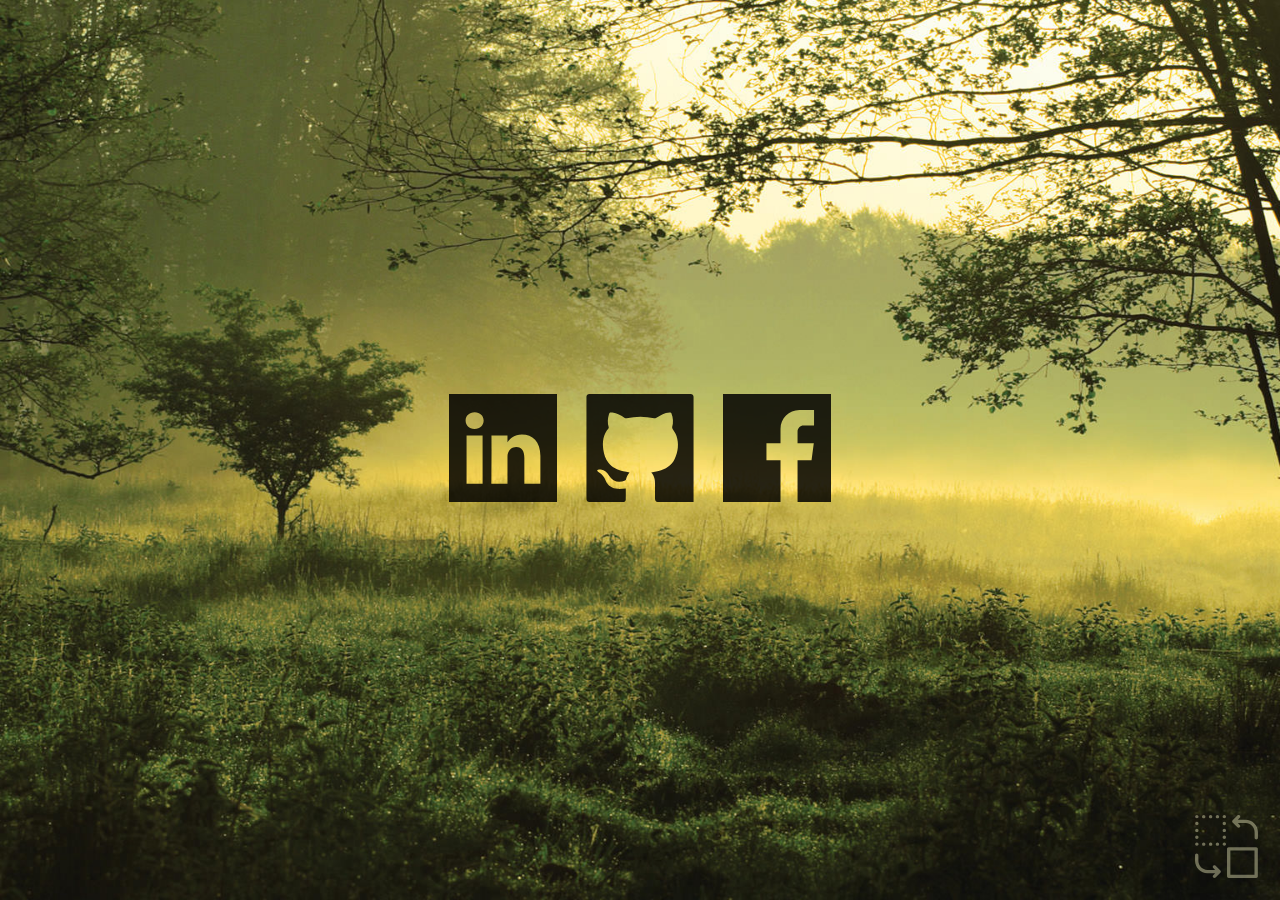
==== index.html @ 452d77e4 "Change back one tag" ====
<!DOCTYPE html>
<!-- Jory Eugene Pestorious -->
<html lang="en">
<head>
  <meta charset="UTF-8">
  <meta name="viewport" content="width=device-width, initial-scale=1.0">
  <meta http-equiv="X-UA-Compatible" content="ie=edge">
  <title>Yo, Jory!</title>
  <link rel="stylesheet" href="style.css">
  <link rel="icon" href="/favicon.png">
</head>
<body>
  <div id="bg">

  <span id="changeSpan" tabindex="4" role="button" aria-label="Button to change background image" title="Change Background" onclick="changeBackground();">
    <svg version="1.1" id="change" role="img" xmlns="http://www.w3.org/2000/svg" xmlns:xlink="http://www.w3.org/1999/xlink" x="0px" y="0px"
    	 viewBox="0 0 452.025 452.025" style="enable-background:new 0 0 452.025 452.025;" xml:space="preserve">
  		<path d="M362.612,34.125h-55.2l13.6-13.6c4.7-4.7,4.7-12.3,0-17s-12.3-4.7-17,0l-34,34.1c-2.3,2.3-3.5,5.3-3.5,8.5
  			s1.3,6.2,3.5,8.5l34.1,34.1c2.3,2.3,5.4,3.5,8.5,3.5s6.1-1.2,8.5-3.5c4.7-4.7,4.7-12.3,0-17l-13.6-13.6h55.2c35.9,0,65,29.2,65,65
  			v40.3c0,6.6,5.4,12,12,12s12-5.4,12-12v-40.3C451.712,74.025,411.712,34.125,362.612,34.125z"/>
  		<path d="M438.812,230.925h-197.1c-6.6,0-12,5.4-12,12v197.1c0,6.6,5.4,12,12,12h197.1c6.6,0,12-5.4,12-12v-197.1
  			C450.812,236.225,445.412,230.925,438.812,230.925z M426.812,428.025h-173.1v-173.1h173.1L426.812,428.025L426.812,428.025z"/>
  		<path d="M147.912,363.325c-4.7-4.7-12.3-4.7-17,0c-4.7,4.7-4.7,12.3,0,17l13.6,13.6h-55.2c-35.9,0-65-29.2-65-65v-40.3
  			c0-6.6-5.4-12-12-12s-12,5.4-12,12v40.3c0,49.1,39.9,89,89,89h55.2l-13.6,13.6c-4.7,4.7-4.7,12.3,0,17c2.3,2.3,5.4,3.5,8.5,3.5
  			s6.1-1.2,8.5-3.5l34.1-34.1c4.7-4.7,4.7-12.3,0-17L147.912,363.325z"/>
  		<path d="M13.212,24.025c3.2,0,6.3-1.3,8.5-3.5s3.5-5.3,3.5-8.5c0-3.1-1.3-6.3-3.5-8.5s-5.3-3.5-8.5-3.5s-6.3,1.3-8.5,3.5
  			s-3.5,5.3-3.5,8.5s1.3,6.3,3.5,8.5C7.012,22.725,10.012,24.025,13.212,24.025z"/>
  		<path d="M111.812,24.025c6.6,0,12-5.4,12-12s-5.4-12-12-12s-12,5.4-12,12S105.112,24.025,111.812,24.025z"/>
  		<path d="M62.512,24.025c6.6,0,12-5.4,12-12s-5.4-12-12-12s-12,5.4-12,12S55.912,24.025,62.512,24.025z"/>
  		<path d="M161.012,24.025c6.6,0,12-5.4,12-12s-5.4-12-12-12s-12,5.4-12,12S154.412,24.025,161.012,24.025z"/>
  		<path d="M210.312,0.025c-3.1,0-6.3,1.3-8.5,3.5s-3.5,5.3-3.5,8.5s1.3,6.3,3.5,8.5s5.3,3.5,8.5,3.5s6.3-1.3,8.5-3.5
  			s3.5-5.3,3.5-8.5s-1.3-6.3-3.5-8.5S213.512,0.025,210.312,0.025z"/>
  		<path d="M210.312,147.925c-6.6,0-12,5.4-12,12s5.4,12,12,12s12-5.4,12-12C222.312,153.225,217.012,147.925,210.312,147.925z"/>
  		<path d="M210.312,98.625c-6.6,0-12,5.4-12,12s5.4,12,12,12s12-5.4,12-12C222.312,103.925,217.012,98.625,210.312,98.625z"/>
  		<path d="M210.312,49.325c-6.6,0-12,5.4-12,12s5.4,12,12,12s12-5.4,12-12C222.312,54.725,217.012,49.325,210.312,49.325z"/>
  		<path d="M210.312,197.125c-3.2,0-6.3,1.3-8.5,3.5s-3.5,5.3-3.5,8.5c0,3.1,1.3,6.3,3.5,8.5s5.3,3.5,8.5,3.5s6.3-1.3,8.5-3.5
  			s3.5-5.3,3.5-8.5s-1.3-6.3-3.5-8.5C216.613,198.425,213.512,197.125,210.312,197.125z"/>
  		<path d="M161.012,221.125c6.6,0,12-5.4,12-12s-5.4-12-12-12s-12,5.4-12,12C149.012,215.825,154.412,221.125,161.012,221.125z"/>
  		<path d="M111.812,221.125c6.6,0,12-5.4,12-12s-5.4-12-12-12s-12,5.4-12,12C99.812,215.825,105.112,221.125,111.812,221.125z"/>
  		<path d="M62.512,221.125c6.6,0,12-5.4,12-12s-5.4-12-12-12s-12,5.4-12,12C50.512,215.825,55.912,221.125,62.512,221.125z"/>
  		<path d="M13.212,221.125c3.2,0,6.3-1.3,8.5-3.5s3.5-5.3,3.5-8.5s-1.3-6.3-3.5-8.5s-5.3-3.5-8.5-3.5s-6.3,1.3-8.5,3.5
  			s-3.5,5.3-3.5,8.5c0,3.1,1.3,6.3,3.5,8.5C7.012,219.825,10.012,221.125,13.212,221.125z"/>
  		<path d="M13.212,171.925c6.6,0,12-5.4,12-12s-5.4-12-12-12s-12,5.4-12,12S6.612,171.925,13.212,171.925z"/>
  		<path d="M13.212,122.625c6.6,0,12-5.4,12-12s-5.4-12-12-12s-12,5.4-12,12C1.212,117.225,6.612,122.625,13.212,122.625z"/>
  		<path d="M13.212,73.325c6.6,0,12-5.4,12-12s-5.4-12-12-12s-12,5.4-12,12S6.612,73.325,13.212,73.325z"/>
    </svg>
  </span>

  <main>
    <h1 style="display: none;">Personal Website of Jory Eugene Pestorious</h1>

    <a href="http://www.linkedin.com/in/joryeugene" tabindex="1" aria-label="Link to Jory's Linkedin" title="Jory's Linkedin">
      <svg class="main-icons" role="img" version="1.1" xmlns="http://www.w3.org/2000/svg" xmlns:xlink="http://www.w3.org/1999/xlink" x="0px" y="0px"
      	 viewBox="0 0 455 455" style="enable-background:new 0 0 455 455;" xml:space="preserve">
        <title>Linkedin</title>
        <desc>Linkedin Logo Icon</desc>
      	<path role="presentation" style="fill-rule:evenodd;clip-rule:evenodd;" d="M246.4,204.35v-0.665c-0.136,0.223-0.324,0.446-0.442,0.665H246.4z"/>
      	<path role="presentation" style="fill-rule:evenodd;clip-rule:evenodd;" d="M0,0v455h455V0H0z M141.522,378.002H74.016V174.906h67.506V378.002z
      		 M107.769,147.186h-0.446C84.678,147.186,70,131.585,70,112.085c0-19.928,15.107-35.087,38.211-35.087
      		c23.109,0,37.31,15.159,37.752,35.087C145.963,131.585,131.32,147.186,107.769,147.186z M385,378.002h-67.524V269.345
      		c0-27.291-9.756-45.92-34.195-45.92c-18.664,0-29.755,12.543-34.641,24.693c-1.776,4.34-2.24,10.373-2.24,16.459v113.426h-67.537
      		c0,0,0.905-184.043,0-203.096H246.4v28.779c8.973-13.807,24.986-33.547,60.856-33.547c44.437,0,77.744,29.02,77.744,91.398V378.002
      		z"/></svg></a>

    <a href="http://github.com/joryeugene" tabindex="2" aria-label="Link to Jory's Github" title="Jory's Github">
      <svg class="main-icons" role="img" version="1.1" xmlns="http://www.w3.org/2000/svg" xmlns:xlink="http://www.w3.org/1999/xlink" x="0px" y="0px"
      	  viewBox="0 0 568.034 568.034" style="enable-background:new 0 0 568.034 568.034;" xml:space="preserve">
        <title>Github</title>
        <desc>Github Logo Icon</desc>
    		<path role="presentation" d="M550.99,0H17.051C8.948,0,2.381,6.567,2.381,14.67v538.694c0,8.104,6.567,14.67,14.67,14.67h177.498v-0.129
    			c8.011-0.092,14.149-4.577,14.431-12.166c0.728-19.725,0.214-39.492,0.214-58.562c-14.296,0.667-27.944,2.473-41.438,1.695
    			c-29.762-1.714-52.632-14.413-64.493-43.556c-7.026-17.265-17.613-32.032-34.101-41.886c-3.079-1.842-5.771-4.554-8.127-7.308
    			c-3.079-3.592-2.503-7.282,2.362-8.268c4.908-0.998,10.27-1.695,15.11-0.79c19.009,3.568,32.154,15.49,42.216,31.347
    			c19.896,31.371,50.521,40.974,84.976,26.487c1.921-0.808,4.363-2.766,4.725-4.553c2.778-13.887,7.968-26.549,18.427-37.65
    			c-11.628-2.154-22.399-3.739-32.962-6.188c-30.417-7.038-57.742-19.7-77.724-44.848c-16.303-20.514-23.758-44.528-27.185-70.086
    			c-5.367-40.031-0.563-77.503,26.928-109.493c1.389-1.616,2.142-4.927,1.524-6.94c-6.885-22.497-5.833-44.805,0.991-67.051
    			c3.581-11.683,4.578-12.265,16.5-10.637c0.729,0.098,1.438,0.281,2.161,0.404c23.898,3.954,44.468,15.526,64.731,27.95
    			c2.724,1.671,6.873,2.711,9.866,1.983c48.397-11.744,96.702-11.695,145.093,0.043c2.809,0.679,6.561-0.288,9.247-1.695
    			c11.016-5.759,21.561-12.454,32.718-17.914c12.98-6.346,26.652-11.12,41.371-10.857c2.576,0.049,6.561,2.509,7.423,4.786
    			c8.856,23.464,10.723,47.375,3.666,71.794c-0.753,2.607,0.367,6.322,1.769,8.892c6.965,12.779,16.689,24.572,21.096,38.127
    			c13.434,41.316,8.538,82.229-9.749,121.06c-16.757,35.594-47.834,53.63-84.621,62.933c-12.424,3.14-25.153,5.049-38.556,7.681
    			c17.564,18.348,20.318,40.74,20.006,64.192c-0.324,24.192-0.238,48.391-0.251,72.589c-0.006,11.72,5.11,18.195,14.039,18.574
    			c-0.006,0.037,188.723,0.037,188.723,0.037V14.67C565.653,6.567,559.087,0,550.99,0z"/></svg></a>

    <a href="http://www.facebook.com/joryeugene" tabindex="3" aria-label="Link to Jory's Facebook" title="Jory's Facebook">
      <svg class="main-icons" role="img" version="1.1" xmlns="http://www.w3.org/2000/svg" xmlns:xlink="http://www.w3.org/1999/xlink" x="0px" y="0px"
      	 viewBox="0 0 455.73 455.73" style="enable-background:new 0 0 455.73 455.73;" xml:space="preserve">
        <title>Facebook</title>
        <desc>Facebook Logo Icon</desc>
        <path role="presentation" d="M0,0v455.73h242.704V279.691h-59.33v-71.864h59.33v-60.353c0-43.893,35.582-79.475,79.475-79.475h62.025v64.622h-44.382
        	c-13.947,0-25.254,11.307-25.254,25.254v49.953h68.521l-9.47,71.864h-59.051V455.73H455.73V0H0z"/></svg></a>

  </main>
  </div>
  <!-- Script for changing background image -->
  <script src="script.js" charset="utf-8"></script>
</body>
</html>
---- style.css ----
/*Jory Eugene Pestorious*/

html {
  background-color: #000000;
}

#bg {
  width: 100%;
  height: 100%;
  position: fixed;
  top: 0;
  left: 0;
  z-index: 0;
  background-repeat: no-repeat;
  background-position: center center;
  /* background-attachment: fixed; removed for Android browser */
  -webkit-background-size: cover;
  background-size: cover;
}

/* Background image for larger screens */
@media (min-width: 741px) {
  #bg {
    background-image: url(bg.jpg);
  }
}

/* Background image for smaller screens */
@media (max-width: 740px) {
  #bg {
     background-image: url(bg_mobile.jpg);
  }
}

main {
  position: absolute;
  text-align: center;
  top: 50%;
  left: 50%;
  -webkit-transform: translate(-50%, -50%);
  transform: translate(-50%, -50%);
  width: 100%;
}

/*Background Change Icon Styling*/
#change {
  right: 2.5vh;
  bottom: 2.5vh;
  height: 7vh;
  width: 7vh;
  cursor: pointer;
  fill: rgba(252, 249, 202, 0.4);
  position: absolute;
  transition: transform ease-in 0.3s 0s, -webkit-transform ease-in 0.3s 0s;
}

#change:hover {
  fill: rgba(244, 241, 203, 0.7);
  transform: rotate(-360deg);
  -webkit-transform: rotate(-360deg);
}

#changeSpan:focus #change {
  fill: rgba(244, 241, 203, 0.7);
  outline: none;
}

/*Main Icons Styling*/
.main-icons {
  cursor: pointer;
  fill: rgba(0, 0, 0, 0.85);
  margin: 0 1.4vh 0 1.4vh;
  transition: transform ease-out 0.22s 0s, -webkit-transform ease-out 0.22s 0s;
  width: 12vh;
}

.main-icons:hover {
  fill: rgba(0, 0, 0, 0.35);
  transform: scale(0.98);
  -webkit-transform: scale(0.98);
}

a:focus{
  outline: none;
}

a:focus .main-icons {
  fill: rgba(0, 0, 0, 0.35);
  transform: scale(0.98);
  -webkit-transform: scale(0.98);
}

#changeSpan:active #change, a:active .main-icons {
  fill: rgba(0, 0, 0, 0.0);
}
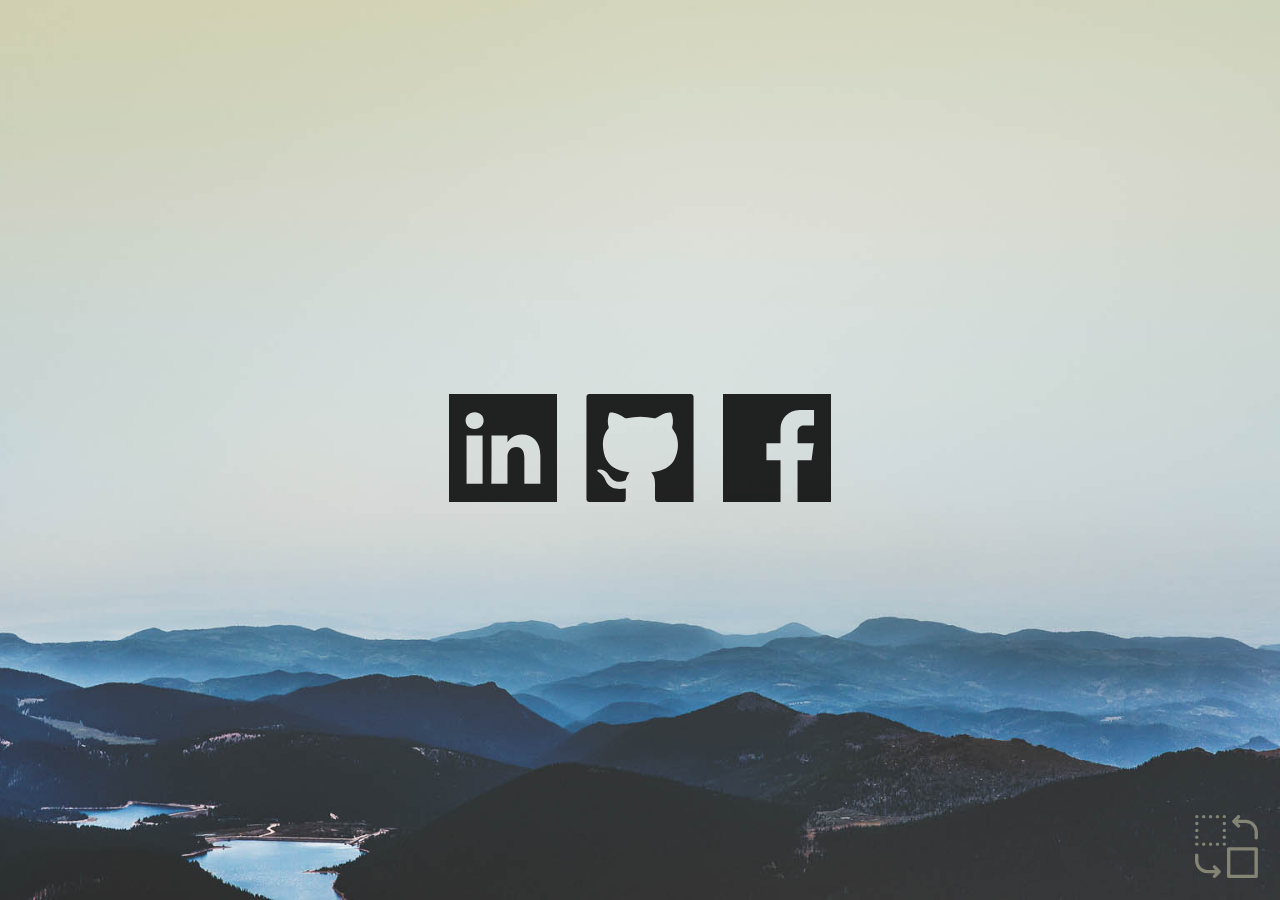
==== commit 025544b8: "Simply js" ====
--- a/index.html
+++ b/index.html
@@ -6,93 +6,270 @@
   <meta name="viewport" content="width=device-width, initial-scale=1.0">
   <meta http-equiv="X-UA-Compatible" content="ie=edge">
   <title>Yo, Jory!</title>
-  <link rel="stylesheet" href="style.css">
-  <link rel="icon" href="/favicon.png">
+  <link rel="icon" href="favicon.png">
+  <style>
+    html {
+      background-color: #000000;
+    }
+    #bg {
+      width: 100%;
+      height: 100%;
+      position: fixed;
+      top: 0;
+      left: 0;
+      z-index: 0;
+      background-repeat: no-repeat;
+      background-position: center center;
+      background-size: cover;
+    }
+    @media (min-width: 741px) {
+      #bg {
+        background-image: url(jpg/bg.jpg);
+      }
+    }
+    @media (orientation: landscape) and (max-width: 740px) {
+      #bg {
+         background-image: url(jpg/bg_mobile.jpg);
+      }
+    }
+    @media (orientation: portrait) and (max-width: 740px) {
+      #bg {
+         background-image: url(jpg/bg_mobilev.jpg);
+      }
+    }
+    main {
+      display: block;
+      position: absolute;
+      text-align: center;
+      top: 50%;
+      left: 50%;
+      -webkit-transform: translate(-50%, -50%);
+      transform: translate(-50%, -50%);
+      width: 100%;
+    }
+    #change {
+      right: 2.5vh;
+      bottom: 2.5vh;
+      height: 7vh;
+      width: 7vh;
+      cursor: pointer;
+      fill: rgba(252, 249, 202, 0.4);
+      position: absolute;
+      transition: transform ease-in 0.3s 0s, -webkit-transform ease-in 0.3s 0s;
+      z-index: 1;
+    }
+    #change:hover {
+      fill: rgba(244, 241, 203, 0.7);
+      transform: rotate(-360deg);
+      -webkit-transform: rotate(-360deg);
+    }
+    #changeSpan:focus #change {
+      fill: rgba(244, 241, 203, 0.7);
+      outline: none;
+    }
+    .main-icons {
+      cursor: pointer;
+      fill: rgba(0, 0, 0, 0.85);
+      margin: 0 1.4vh 0 1.4vh;
+      transition: transform ease-out 0.22s 0s, -webkit-transform ease-out 0.22s 0s;
+      width: 12vh;
+    }
+    .main-icons:hover {
+      fill: rgba(0, 0, 0, 0.35);
+      transform: scale(0.98);
+      -webkit-transform: scale(0.98);
+    }
+    main > a:focus{
+      outline: none;
+    }
+    main > a:focus .main-icons {
+      fill: rgba(0, 0, 0, 0.35);
+      transform: scale(0.98);
+      -webkit-transform: scale(0.98);
+    }
+    #changeSpan:active #change, main > a:active .main-icons {
+      fill: rgba(0, 0, 0, 0.0);
+    }
+    @media (orientation: landscape) and (max-width: 740px) {
+      .main-icons {
+        margin: 0 2.4vh 0 2.4vh;
+        width: 20vh;
+      }
+      #change {
+        right: 4vh;
+        bottom: 4vh;
+        height: 13vh;
+        width: 13vh;
+      }
+    }
+  </style>
 </head>
 <body>
   <div id="bg">
 
-  <span id="changeSpan" tabindex="4" role="button" aria-label="Button to change background image" title="Change Background" onclick="changeBackground();">
-    <svg version="1.1" id="change" role="img" xmlns="http://www.w3.org/2000/svg" xmlns:xlink="http://www.w3.org/1999/xlink" x="0px" y="0px"
-    	 viewBox="0 0 452.025 452.025" style="enable-background:new 0 0 452.025 452.025;" xml:space="preserve">
-  		<path d="M362.612,34.125h-55.2l13.6-13.6c4.7-4.7,4.7-12.3,0-17s-12.3-4.7-17,0l-34,34.1c-2.3,2.3-3.5,5.3-3.5,8.5
-  			s1.3,6.2,3.5,8.5l34.1,34.1c2.3,2.3,5.4,3.5,8.5,3.5s6.1-1.2,8.5-3.5c4.7-4.7,4.7-12.3,0-17l-13.6-13.6h55.2c35.9,0,65,29.2,65,65
-  			v40.3c0,6.6,5.4,12,12,12s12-5.4,12-12v-40.3C451.712,74.025,411.712,34.125,362.612,34.125z"/>
-  		<path d="M438.812,230.925h-197.1c-6.6,0-12,5.4-12,12v197.1c0,6.6,5.4,12,12,12h197.1c6.6,0,12-5.4,12-12v-197.1
-  			C450.812,236.225,445.412,230.925,438.812,230.925z M426.812,428.025h-173.1v-173.1h173.1L426.812,428.025L426.812,428.025z"/>
-  		<path d="M147.912,363.325c-4.7-4.7-12.3-4.7-17,0c-4.7,4.7-4.7,12.3,0,17l13.6,13.6h-55.2c-35.9,0-65-29.2-65-65v-40.3
-  			c0-6.6-5.4-12-12-12s-12,5.4-12,12v40.3c0,49.1,39.9,89,89,89h55.2l-13.6,13.6c-4.7,4.7-4.7,12.3,0,17c2.3,2.3,5.4,3.5,8.5,3.5
-  			s6.1-1.2,8.5-3.5l34.1-34.1c4.7-4.7,4.7-12.3,0-17L147.912,363.325z"/>
-  		<path d="M13.212,24.025c3.2,0,6.3-1.3,8.5-3.5s3.5-5.3,3.5-8.5c0-3.1-1.3-6.3-3.5-8.5s-5.3-3.5-8.5-3.5s-6.3,1.3-8.5,3.5
-  			s-3.5,5.3-3.5,8.5s1.3,6.3,3.5,8.5C7.012,22.725,10.012,24.025,13.212,24.025z"/>
-  		<path d="M111.812,24.025c6.6,0,12-5.4,12-12s-5.4-12-12-12s-12,5.4-12,12S105.112,24.025,111.812,24.025z"/>
-  		<path d="M62.512,24.025c6.6,0,12-5.4,12-12s-5.4-12-12-12s-12,5.4-12,12S55.912,24.025,62.512,24.025z"/>
-  		<path d="M161.012,24.025c6.6,0,12-5.4,12-12s-5.4-12-12-12s-12,5.4-12,12S154.412,24.025,161.012,24.025z"/>
-  		<path d="M210.312,0.025c-3.1,0-6.3,1.3-8.5,3.5s-3.5,5.3-3.5,8.5s1.3,6.3,3.5,8.5s5.3,3.5,8.5,3.5s6.3-1.3,8.5-3.5
-  			s3.5-5.3,3.5-8.5s-1.3-6.3-3.5-8.5S213.512,0.025,210.312,0.025z"/>
-  		<path d="M210.312,147.925c-6.6,0-12,5.4-12,12s5.4,12,12,12s12-5.4,12-12C222.312,153.225,217.012,147.925,210.312,147.925z"/>
-  		<path d="M210.312,98.625c-6.6,0-12,5.4-12,12s5.4,12,12,12s12-5.4,12-12C222.312,103.925,217.012,98.625,210.312,98.625z"/>
-  		<path d="M210.312,49.325c-6.6,0-12,5.4-12,12s5.4,12,12,12s12-5.4,12-12C222.312,54.725,217.012,49.325,210.312,49.325z"/>
-  		<path d="M210.312,197.125c-3.2,0-6.3,1.3-8.5,3.5s-3.5,5.3-3.5,8.5c0,3.1,1.3,6.3,3.5,8.5s5.3,3.5,8.5,3.5s6.3-1.3,8.5-3.5
-  			s3.5-5.3,3.5-8.5s-1.3-6.3-3.5-8.5C216.613,198.425,213.512,197.125,210.312,197.125z"/>
-  		<path d="M161.012,221.125c6.6,0,12-5.4,12-12s-5.4-12-12-12s-12,5.4-12,12C149.012,215.825,154.412,221.125,161.012,221.125z"/>
-  		<path d="M111.812,221.125c6.6,0,12-5.4,12-12s-5.4-12-12-12s-12,5.4-12,12C99.812,215.825,105.112,221.125,111.812,221.125z"/>
-  		<path d="M62.512,221.125c6.6,0,12-5.4,12-12s-5.4-12-12-12s-12,5.4-12,12C50.512,215.825,55.912,221.125,62.512,221.125z"/>
-  		<path d="M13.212,221.125c3.2,0,6.3-1.3,8.5-3.5s3.5-5.3,3.5-8.5s-1.3-6.3-3.5-8.5s-5.3-3.5-8.5-3.5s-6.3,1.3-8.5,3.5
-  			s-3.5,5.3-3.5,8.5c0,3.1,1.3,6.3,3.5,8.5C7.012,219.825,10.012,221.125,13.212,221.125z"/>
-  		<path d="M13.212,171.925c6.6,0,12-5.4,12-12s-5.4-12-12-12s-12,5.4-12,12S6.612,171.925,13.212,171.925z"/>
-  		<path d="M13.212,122.625c6.6,0,12-5.4,12-12s-5.4-12-12-12s-12,5.4-12,12C1.212,117.225,6.612,122.625,13.212,122.625z"/>
-  		<path d="M13.212,73.325c6.6,0,12-5.4,12-12s-5.4-12-12-12s-12,5.4-12,12S6.612,73.325,13.212,73.325z"/>
-    </svg>
-  </span>
-
-  <main>
-    <h1 style="display: none;">Personal Website of Jory Eugene Pestorious</h1>
-
-    <a href="http://www.linkedin.com/in/joryeugene" tabindex="1" aria-label="Link to Jory's Linkedin" title="Jory's Linkedin">
-      <svg class="main-icons" role="img" version="1.1" xmlns="http://www.w3.org/2000/svg" xmlns:xlink="http://www.w3.org/1999/xlink" x="0px" y="0px"
-      	 viewBox="0 0 455 455" style="enable-background:new 0 0 455 455;" xml:space="preserve">
-        <title>Linkedin</title>
-        <desc>Linkedin Logo Icon</desc>
-      	<path role="presentation" style="fill-rule:evenodd;clip-rule:evenodd;" d="M246.4,204.35v-0.665c-0.136,0.223-0.324,0.446-0.442,0.665H246.4z"/>
-      	<path role="presentation" style="fill-rule:evenodd;clip-rule:evenodd;" d="M0,0v455h455V0H0z M141.522,378.002H74.016V174.906h67.506V378.002z
-      		 M107.769,147.186h-0.446C84.678,147.186,70,131.585,70,112.085c0-19.928,15.107-35.087,38.211-35.087
-      		c23.109,0,37.31,15.159,37.752,35.087C145.963,131.585,131.32,147.186,107.769,147.186z M385,378.002h-67.524V269.345
-      		c0-27.291-9.756-45.92-34.195-45.92c-18.664,0-29.755,12.543-34.641,24.693c-1.776,4.34-2.24,10.373-2.24,16.459v113.426h-67.537
-      		c0,0,0.905-184.043,0-203.096H246.4v28.779c8.973-13.807,24.986-33.547,60.856-33.547c44.437,0,77.744,29.02,77.744,91.398V378.002
-      		z"/></svg></a>
-
-    <a href="http://github.com/joryeugene" tabindex="2" aria-label="Link to Jory's Github" title="Jory's Github">
-      <svg class="main-icons" role="img" version="1.1" xmlns="http://www.w3.org/2000/svg" xmlns:xlink="http://www.w3.org/1999/xlink" x="0px" y="0px"
-      	  viewBox="0 0 568.034 568.034" style="enable-background:new 0 0 568.034 568.034;" xml:space="preserve">
-        <title>Github</title>
-        <desc>Github Logo Icon</desc>
-    		<path role="presentation" d="M550.99,0H17.051C8.948,0,2.381,6.567,2.381,14.67v538.694c0,8.104,6.567,14.67,14.67,14.67h177.498v-0.129
-    			c8.011-0.092,14.149-4.577,14.431-12.166c0.728-19.725,0.214-39.492,0.214-58.562c-14.296,0.667-27.944,2.473-41.438,1.695
-    			c-29.762-1.714-52.632-14.413-64.493-43.556c-7.026-17.265-17.613-32.032-34.101-41.886c-3.079-1.842-5.771-4.554-8.127-7.308
-    			c-3.079-3.592-2.503-7.282,2.362-8.268c4.908-0.998,10.27-1.695,15.11-0.79c19.009,3.568,32.154,15.49,42.216,31.347
-    			c19.896,31.371,50.521,40.974,84.976,26.487c1.921-0.808,4.363-2.766,4.725-4.553c2.778-13.887,7.968-26.549,18.427-37.65
-    			c-11.628-2.154-22.399-3.739-32.962-6.188c-30.417-7.038-57.742-19.7-77.724-44.848c-16.303-20.514-23.758-44.528-27.185-70.086
-    			c-5.367-40.031-0.563-77.503,26.928-109.493c1.389-1.616,2.142-4.927,1.524-6.94c-6.885-22.497-5.833-44.805,0.991-67.051
-    			c3.581-11.683,4.578-12.265,16.5-10.637c0.729,0.098,1.438,0.281,2.161,0.404c23.898,3.954,44.468,15.526,64.731,27.95
-    			c2.724,1.671,6.873,2.711,9.866,1.983c48.397-11.744,96.702-11.695,145.093,0.043c2.809,0.679,6.561-0.288,9.247-1.695
-    			c11.016-5.759,21.561-12.454,32.718-17.914c12.98-6.346,26.652-11.12,41.371-10.857c2.576,0.049,6.561,2.509,7.423,4.786
-    			c8.856,23.464,10.723,47.375,3.666,71.794c-0.753,2.607,0.367,6.322,1.769,8.892c6.965,12.779,16.689,24.572,21.096,38.127
-    			c13.434,41.316,8.538,82.229-9.749,121.06c-16.757,35.594-47.834,53.63-84.621,62.933c-12.424,3.14-25.153,5.049-38.556,7.681
-    			c17.564,18.348,20.318,40.74,20.006,64.192c-0.324,24.192-0.238,48.391-0.251,72.589c-0.006,11.72,5.11,18.195,14.039,18.574
-    			c-0.006,0.037,188.723,0.037,188.723,0.037V14.67C565.653,6.567,559.087,0,550.99,0z"/></svg></a>
-
-    <a href="http://www.facebook.com/joryeugene" tabindex="3" aria-label="Link to Jory's Facebook" title="Jory's Facebook">
-      <svg class="main-icons" role="img" version="1.1" xmlns="http://www.w3.org/2000/svg" xmlns:xlink="http://www.w3.org/1999/xlink" x="0px" y="0px"
-      	 viewBox="0 0 455.73 455.73" style="enable-background:new 0 0 455.73 455.73;" xml:space="preserve">
-        <title>Facebook</title>
-        <desc>Facebook Logo Icon</desc>
-        <path role="presentation" d="M0,0v455.73h242.704V279.691h-59.33v-71.864h59.33v-60.353c0-43.893,35.582-79.475,79.475-79.475h62.025v64.622h-44.382
-        	c-13.947,0-25.254,11.307-25.254,25.254v49.953h68.521l-9.47,71.864h-59.051V455.73H455.73V0H0z"/></svg></a>
-
-  </main>
+    <span id="changeSpan" tabindex="4" role="button" aria-label="Button to change background image" title="Change Background" onclick="changeBackground();">
+      <svg version="1.1" id="change" role="img" xmlns="http://www.w3.org/2000/svg" xmlns:xlink="http://www.w3.org/1999/xlink" x="0px" y="0px"
+      	 viewBox="0 0 452.025 452.025" style="enable-background:new 0 0 452.025 452.025;" xml:space="preserve">
+    		<path d="M362.612,34.125h-55.2l13.6-13.6c4.7-4.7,4.7-12.3,0-17s-12.3-4.7-17,0l-34,34.1c-2.3,2.3-3.5,5.3-3.5,8.5
+    			s1.3,6.2,3.5,8.5l34.1,34.1c2.3,2.3,5.4,3.5,8.5,3.5s6.1-1.2,8.5-3.5c4.7-4.7,4.7-12.3,0-17l-13.6-13.6h55.2c35.9,0,65,29.2,65,65
+    			v40.3c0,6.6,5.4,12,12,12s12-5.4,12-12v-40.3C451.712,74.025,411.712,34.125,362.612,34.125z"/>
+    		<path d="M438.812,230.925h-197.1c-6.6,0-12,5.4-12,12v197.1c0,6.6,5.4,12,12,12h197.1c6.6,0,12-5.4,12-12v-197.1
+    			C450.812,236.225,445.412,230.925,438.812,230.925z M426.812,428.025h-173.1v-173.1h173.1L426.812,428.025L426.812,428.025z"/>
+    		<path d="M147.912,363.325c-4.7-4.7-12.3-4.7-17,0c-4.7,4.7-4.7,12.3,0,17l13.6,13.6h-55.2c-35.9,0-65-29.2-65-65v-40.3
+    			c0-6.6-5.4-12-12-12s-12,5.4-12,12v40.3c0,49.1,39.9,89,89,89h55.2l-13.6,13.6c-4.7,4.7-4.7,12.3,0,17c2.3,2.3,5.4,3.5,8.5,3.5
+    			s6.1-1.2,8.5-3.5l34.1-34.1c4.7-4.7,4.7-12.3,0-17L147.912,363.325z"/>
+    		<path d="M13.212,24.025c3.2,0,6.3-1.3,8.5-3.5s3.5-5.3,3.5-8.5c0-3.1-1.3-6.3-3.5-8.5s-5.3-3.5-8.5-3.5s-6.3,1.3-8.5,3.5
+    			s-3.5,5.3-3.5,8.5s1.3,6.3,3.5,8.5C7.012,22.725,10.012,24.025,13.212,24.025z"/>
+    		<path d="M111.812,24.025c6.6,0,12-5.4,12-12s-5.4-12-12-12s-12,5.4-12,12S105.112,24.025,111.812,24.025z"/>
+    		<path d="M62.512,24.025c6.6,0,12-5.4,12-12s-5.4-12-12-12s-12,5.4-12,12S55.912,24.025,62.512,24.025z"/>
+    		<path d="M161.012,24.025c6.6,0,12-5.4,12-12s-5.4-12-12-12s-12,5.4-12,12S154.412,24.025,161.012,24.025z"/>
+    		<path d="M210.312,0.025c-3.1,0-6.3,1.3-8.5,3.5s-3.5,5.3-3.5,8.5s1.3,6.3,3.5,8.5s5.3,3.5,8.5,3.5s6.3-1.3,8.5-3.5
+    			s3.5-5.3,3.5-8.5s-1.3-6.3-3.5-8.5S213.512,0.025,210.312,0.025z"/>
+    		<path d="M210.312,147.925c-6.6,0-12,5.4-12,12s5.4,12,12,12s12-5.4,12-12C222.312,153.225,217.012,147.925,210.312,147.925z"/>
+    		<path d="M210.312,98.625c-6.6,0-12,5.4-12,12s5.4,12,12,12s12-5.4,12-12C222.312,103.925,217.012,98.625,210.312,98.625z"/>
+    		<path d="M210.312,49.325c-6.6,0-12,5.4-12,12s5.4,12,12,12s12-5.4,12-12C222.312,54.725,217.012,49.325,210.312,49.325z"/>
+    		<path d="M210.312,197.125c-3.2,0-6.3,1.3-8.5,3.5s-3.5,5.3-3.5,8.5c0,3.1,1.3,6.3,3.5,8.5s5.3,3.5,8.5,3.5s6.3-1.3,8.5-3.5
+    			s3.5-5.3,3.5-8.5s-1.3-6.3-3.5-8.5C216.613,198.425,213.512,197.125,210.312,197.125z"/>
+    		<path d="M161.012,221.125c6.6,0,12-5.4,12-12s-5.4-12-12-12s-12,5.4-12,12C149.012,215.825,154.412,221.125,161.012,221.125z"/>
+    		<path d="M111.812,221.125c6.6,0,12-5.4,12-12s-5.4-12-12-12s-12,5.4-12,12C99.812,215.825,105.112,221.125,111.812,221.125z"/>
+    		<path d="M62.512,221.125c6.6,0,12-5.4,12-12s-5.4-12-12-12s-12,5.4-12,12C50.512,215.825,55.912,221.125,62.512,221.125z"/>
+    		<path d="M13.212,221.125c3.2,0,6.3-1.3,8.5-3.5s3.5-5.3,3.5-8.5s-1.3-6.3-3.5-8.5s-5.3-3.5-8.5-3.5s-6.3,1.3-8.5,3.5
+    			s-3.5,5.3-3.5,8.5c0,3.1,1.3,6.3,3.5,8.5C7.012,219.825,10.012,221.125,13.212,221.125z"/>
+    		<path d="M13.212,171.925c6.6,0,12-5.4,12-12s-5.4-12-12-12s-12,5.4-12,12S6.612,171.925,13.212,171.925z"/>
+    		<path d="M13.212,122.625c6.6,0,12-5.4,12-12s-5.4-12-12-12s-12,5.4-12,12C1.212,117.225,6.612,122.625,13.212,122.625z"/>
+    		<path d="M13.212,73.325c6.6,0,12-5.4,12-12s-5.4-12-12-12s-12,5.4-12,12S6.612,73.325,13.212,73.325z"/>
+      </svg>
+    </span>
+
+    <main>
+      <h1 style="display: none;">Personal Website of Jory Eugene Pestorious</h1>
+
+      <a href="http://www.linkedin.com/in/joryeugene" tabindex="1" aria-label="Link to Jory's Linkedin" title="Jory's Linkedin">
+        <svg class="main-icons" role="img" version="1.1" xmlns="http://www.w3.org/2000/svg" xmlns:xlink="http://www.w3.org/1999/xlink" x="0px" y="0px"
+        	 viewBox="0 0 455 455" style="enable-background:new 0 0 455 455;" xml:space="preserve">
+        	<path role="presentation" style="fill-rule:evenodd;clip-rule:evenodd;" d="M246.4,204.35v-0.665c-0.136,0.223-0.324,0.446-0.442,0.665H246.4z"/>
+        	<path role="presentation" style="fill-rule:evenodd;clip-rule:evenodd;" d="M0,0v455h455V0H0z M141.522,378.002H74.016V174.906h67.506V378.002z
+        		 M107.769,147.186h-0.446C84.678,147.186,70,131.585,70,112.085c0-19.928,15.107-35.087,38.211-35.087
+        		c23.109,0,37.31,15.159,37.752,35.087C145.963,131.585,131.32,147.186,107.769,147.186z M385,378.002h-67.524V269.345
+        		c0-27.291-9.756-45.92-34.195-45.92c-18.664,0-29.755,12.543-34.641,24.693c-1.776,4.34-2.24,10.373-2.24,16.459v113.426h-67.537
+        		c0,0,0.905-184.043,0-203.096H246.4v28.779c8.973-13.807,24.986-33.547,60.856-33.547c44.437,0,77.744,29.02,77.744,91.398V378.002
+        		z"/></svg></a>
+
+      <a href="http://github.com/joryeugene" tabindex="2" aria-label="Link to Jory's Github" title="Jory's Github">
+        <svg class="main-icons" role="img" version="1.1" xmlns="http://www.w3.org/2000/svg" xmlns:xlink="http://www.w3.org/1999/xlink" x="0px" y="0px"
+        	  viewBox="0 0 568.034 568.034" style="enable-background:new 0 0 568.034 568.034;" xml:space="preserve">
+      		<path role="presentation" d="M550.99,0H17.051C8.948,0,2.381,6.567,2.381,14.67v538.694c0,8.104,6.567,14.67,14.67,14.67h177.498v-0.129
+      			c8.011-0.092,14.149-4.577,14.431-12.166c0.728-19.725,0.214-39.492,0.214-58.562c-14.296,0.667-27.944,2.473-41.438,1.695
+      			c-29.762-1.714-52.632-14.413-64.493-43.556c-7.026-17.265-17.613-32.032-34.101-41.886c-3.079-1.842-5.771-4.554-8.127-7.308
+      			c-3.079-3.592-2.503-7.282,2.362-8.268c4.908-0.998,10.27-1.695,15.11-0.79c19.009,3.568,32.154,15.49,42.216,31.347
+      			c19.896,31.371,50.521,40.974,84.976,26.487c1.921-0.808,4.363-2.766,4.725-4.553c2.778-13.887,7.968-26.549,18.427-37.65
+      			c-11.628-2.154-22.399-3.739-32.962-6.188c-30.417-7.038-57.742-19.7-77.724-44.848c-16.303-20.514-23.758-44.528-27.185-70.086
+      			c-5.367-40.031-0.563-77.503,26.928-109.493c1.389-1.616,2.142-4.927,1.524-6.94c-6.885-22.497-5.833-44.805,0.991-67.051
+      			c3.581-11.683,4.578-12.265,16.5-10.637c0.729,0.098,1.438,0.281,2.161,0.404c23.898,3.954,44.468,15.526,64.731,27.95
+      			c2.724,1.671,6.873,2.711,9.866,1.983c48.397-11.744,96.702-11.695,145.093,0.043c2.809,0.679,6.561-0.288,9.247-1.695
+      			c11.016-5.759,21.561-12.454,32.718-17.914c12.98-6.346,26.652-11.12,41.371-10.857c2.576,0.049,6.561,2.509,7.423,4.786
+      			c8.856,23.464,10.723,47.375,3.666,71.794c-0.753,2.607,0.367,6.322,1.769,8.892c6.965,12.779,16.689,24.572,21.096,38.127
+      			c13.434,41.316,8.538,82.229-9.749,121.06c-16.757,35.594-47.834,53.63-84.621,62.933c-12.424,3.14-25.153,5.049-38.556,7.681
+      			c17.564,18.348,20.318,40.74,20.006,64.192c-0.324,24.192-0.238,48.391-0.251,72.589c-0.006,11.72,5.11,18.195,14.039,18.574
+      			c-0.006,0.037,188.723,0.037,188.723,0.037V14.67C565.653,6.567,559.087,0,550.99,0z"/></svg></a>
+
+      <a href="http://www.facebook.com/joryeugene" tabindex="3" aria-label="Link to Jory's Facebook" title="Jory's Facebook">
+        <svg class="main-icons" role="img" version="1.1" xmlns="http://www.w3.org/2000/svg" xmlns:xlink="http://www.w3.org/1999/xlink" x="0px" y="0px"
+        	 viewBox="0 0 455.73 455.73" style="enable-background:new 0 0 455.73 455.73;" xml:space="preserve">
+          <path role="presentation" d="M0,0v455.73h242.704V279.691h-59.33v-71.864h59.33v-60.353c0-43.893,35.582-79.475,79.475-79.475h62.025v64.622h-44.382
+          	c-13.947,0-25.254,11.307-25.254,25.254v49.953h68.521l-9.47,71.864h-59.051V455.73H455.73V0H0z"/></svg></a>
+
+    </main>
   </div>
-  <!-- Script for changing background image -->
-  <script src="script.js" charset="utf-8"></script>
+  <script>
+    var changeEnter = document.getElementById("changeSpan");
+    changeEnter.addEventListener("keypress", function(event) {
+        event.preventDefault();
+        if (event.keyCode == 13) {
+            changeEnter.click();
+        }
+    });
+    var big = window.matchMedia("(min-width: 741px)");
+    var smallLandscape = window.matchMedia("(orientation: landscape) and (max-width: 740px)");
+    var smallPortrait = window.matchMedia("(orientation: portrait) and (max-width: 740px)");
+    var bg = document.getElementById("bg");
+    var count = 0;
+    var lgImages = ["bg2.jpg", "bg3.jpg", "bg.jpg"];
+    var smLandscapeImages = ["bg_mobile2.jpg", "bg_mobile3.jpg", "bg_mobile.jpg"];
+    var smPortraitImages = ["bg_mobilev2.jpg", "bg_mobilev3.jpg", "bg_mobilev.jpg"];
+    function changeBackground() {
+      if (window.getSelection) {
+        if (window.getSelection().empty) {
+          window.getSelection().empty();
+        } else if (window.getSelection().removeAllRanges) {
+          window.getSelection().removeAllRanges();
+        }
+      } else if (document.selection) {
+        document.selection.empty();
+      }
+      if (big.matches) {
+        bg.style.backgroundImage = "url(jpg/" + lgImages[count] + ")";
+      }
+      if (smallLandscape.matches) {
+        bg.style.backgroundImage = "url(jpg/" + smLandscapeImages[count] + ")";
+      }
+      if (smallPortrait.matches) {
+        bg.style.backgroundImage = "url(jpg/" + smPortraitImages[count] + ")";
+      }
+      count++;
+      if (count===lgImages.length) count=0;
+    }
+    window.addEventListener("orientationchange", function() {
+      count=0;
+      if (smallLandscape.matches) {
+        bg.style.backgroundImage = "url(jpg/" + smLandscapeImages[2] + ")";
+      }
+      if (smallPortrait.matches) {
+        bg.style.backgroundImage = "url(jpg/" + smPortraitImages[2] + ")";
+      }
+      preloader();
+      // location.reload();
+    });
+    function preloader() {
+      if (big.matches) {
+        if (document.images) {
+          var img1 = new Image();
+          var img2 = new Image();
+          img1.src = "jpg/bg2.jpg";
+          img2.src = "jpg/bg3.jpg";
+        }
+      }
+      if (smallLandscape.matches) {
+        if (document.images) {
+          var img1 = new Image();
+          var img2 = new Image();
+          img1.src = "jpg/bg_mobile2.jpg";
+          img2.src = "jpg/bg_mobile3.jpg";
+        }
+      }
+      if (smallPortrait.matches) {
+        if (document.images) {
+          var img1 = new Image();
+          var img2 = new Image();
+          img1.src = "jpg/bg_mobilev2.jpg";
+          img2.src = "jpg/bg_mobilev3.jpg";
+        }
+      }
+    }
+    function addLoadEvent(func) {
+      var oldonload = window.onload;
+      if (typeof window.onload != 'function') {
+        window.onload = func;
+      } else {
+        window.onload = function() {
+          if (oldonload) {
+            oldonload();
+          }
+          func();
+        }
+      }
+    }
+    addLoadEvent(preloader);
+  </script>
 </body>
 </html>
